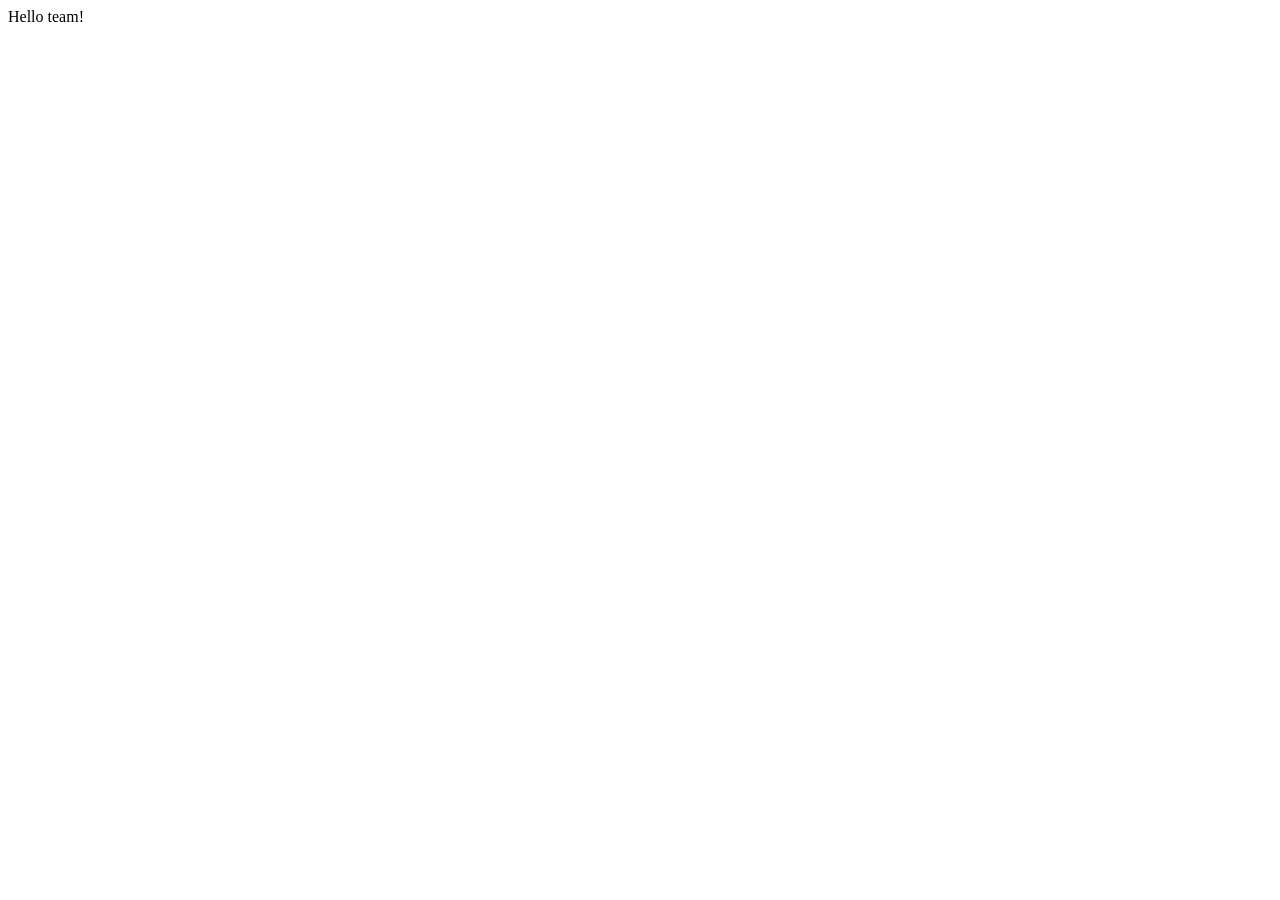
==== index.html @ 4ab6835b "Add index.html" ====
<!DOCTYPE html>
<html lang="en">
<head>
    <meta charset="UTF-8">
    <meta name="viewport" content="width=device-width, initial-scale=1.0">
    <title>Document</title>
</head>
<body>
    Hello team!
</body>
</html>
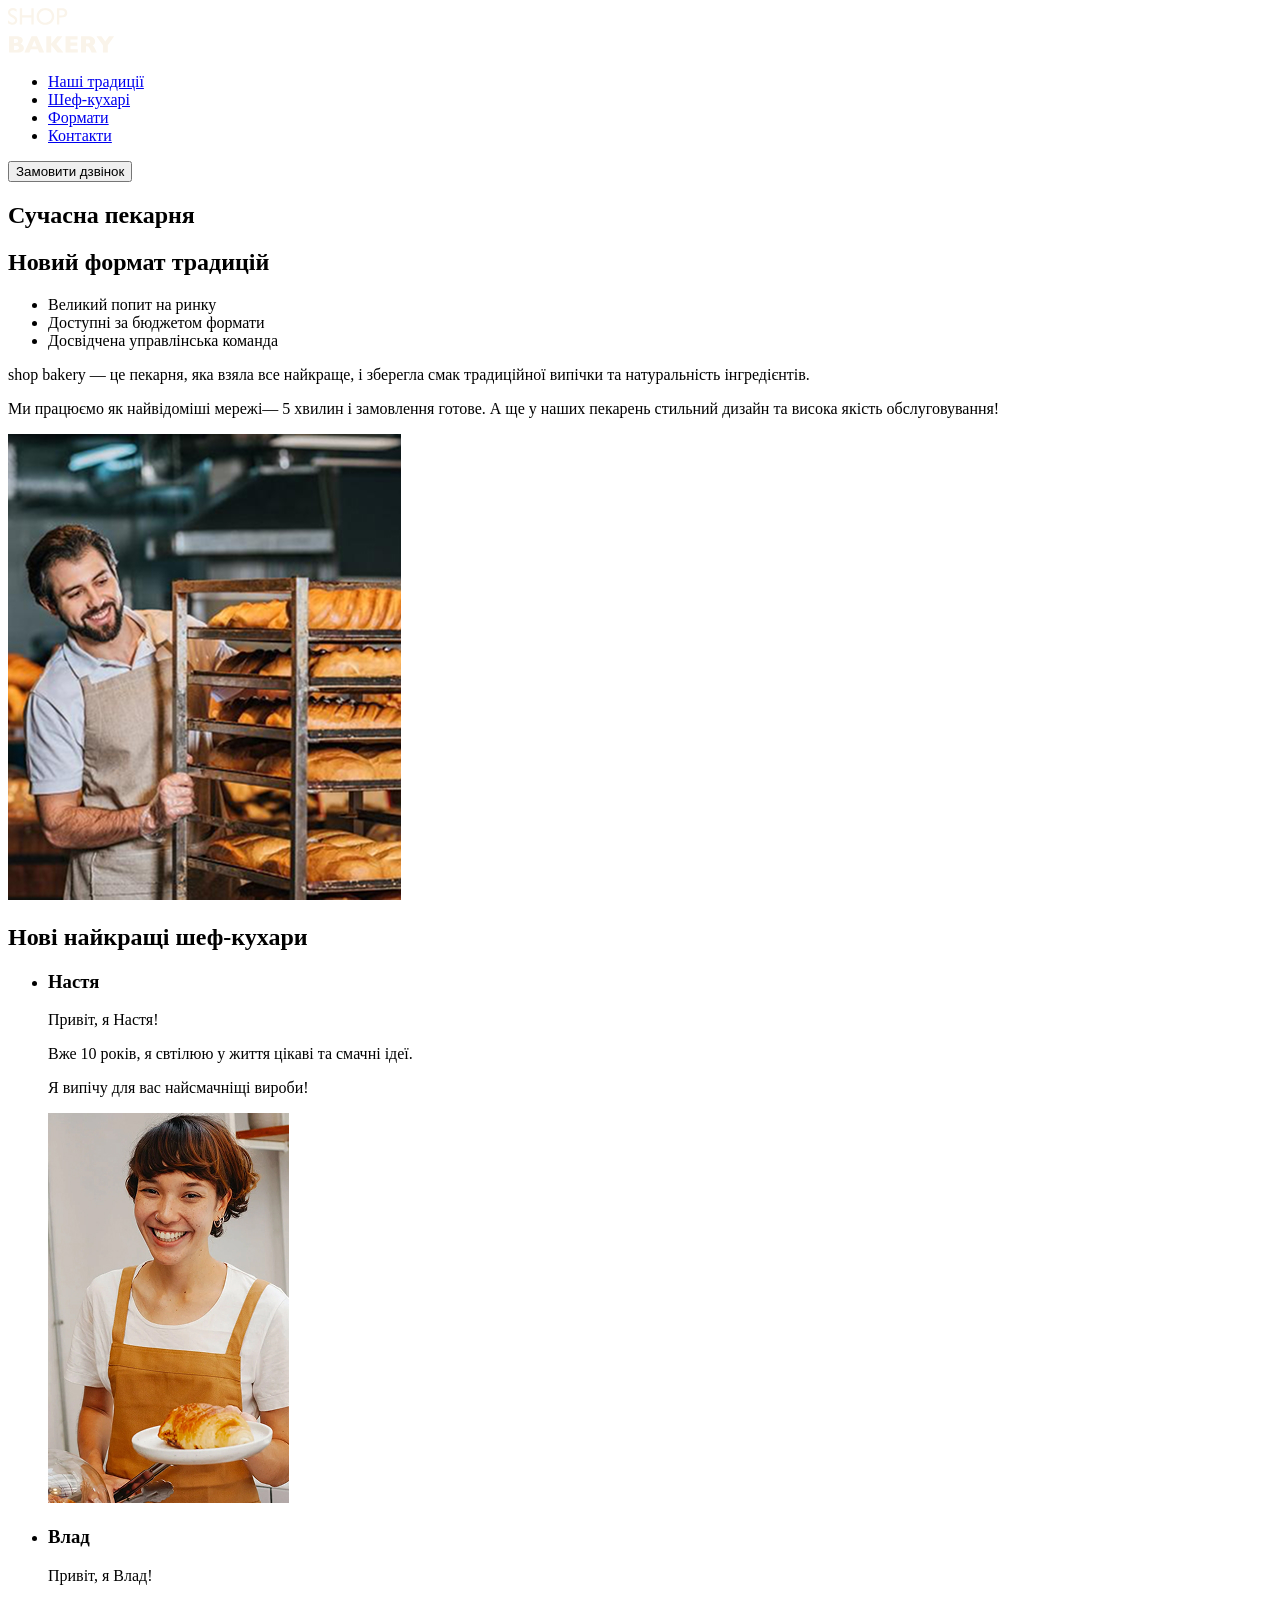
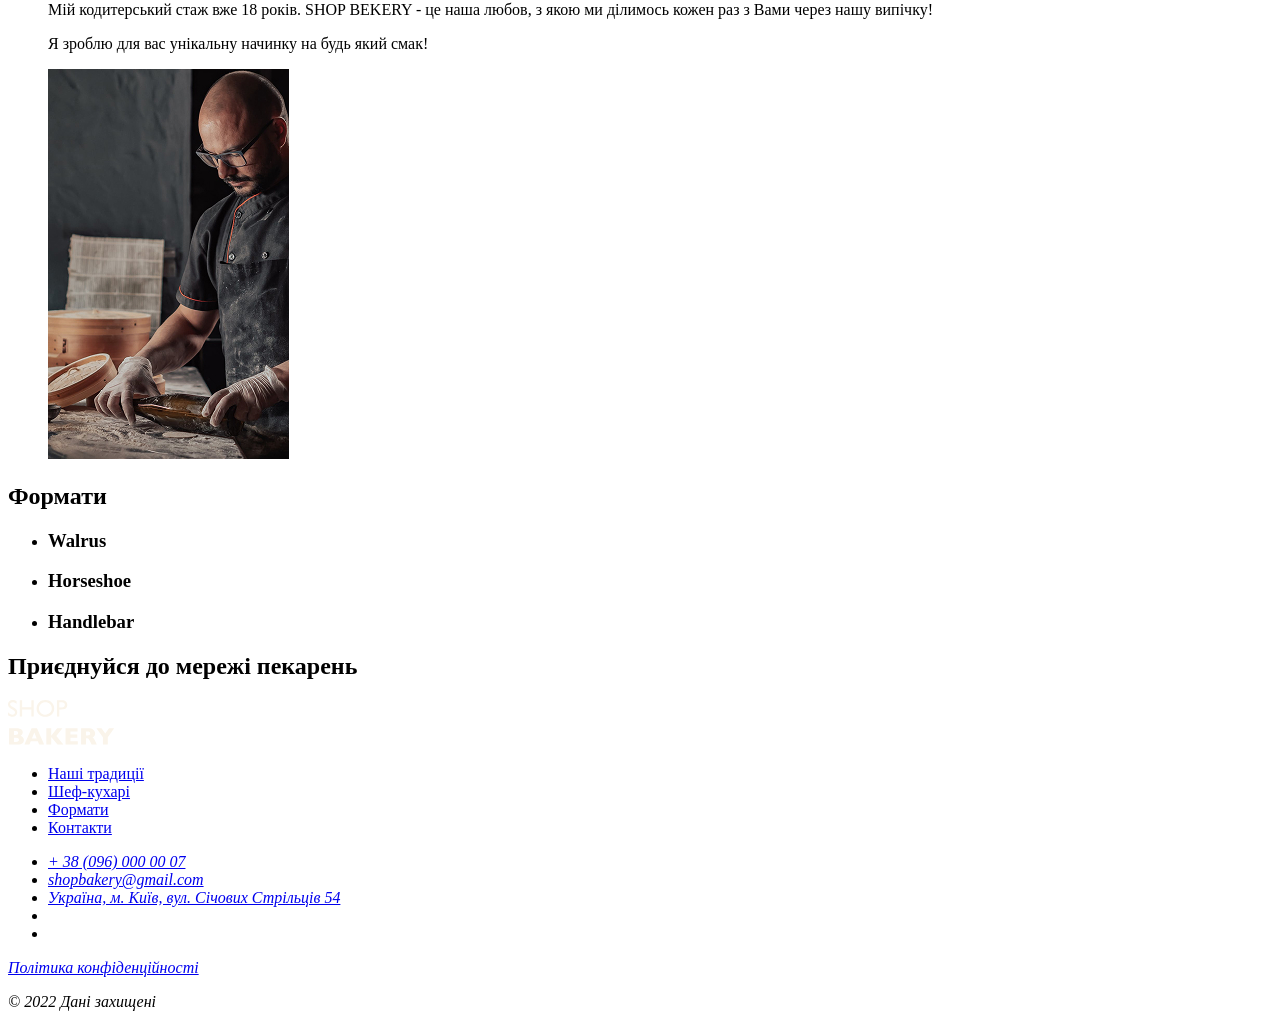
==== commit 063948f6: "Update index.html and add images" ====
--- a/index.html
+++ b/index.html
@@ -1,11 +1,123 @@
-<!DOCTYPE html>
-<html lang="en">
-<head>
-    <meta charset="UTF-8">
-    <meta name="viewport" content="width=device-width, initial-scale=1.0">
-    <title>Document</title>
-</head>
-<body>
-    Hello team!
-</body>
-</html>+<!doctype html>
+<html lang="uk">
+  <head>
+    <meta charset="UTF-8" />
+    <meta http-equiv="X-UA-Compatible" content="IE-edge" />
+    <meta name="viewport" content="width=device-width, initial-scale=1.0" />
+    <title>Сучасна пекарня</title>
+  </head>
+  <body>
+    <header>
+      <nav>
+        <a href="#">
+          <img src="./images/logo.svg" alt="Логотип сучасної пекарні" />
+        </a>
+        <ul>
+          <li><a href="#">Наші традиції</a></li>
+          <li><a href="#">Шеф-кухарі</a></li>
+          <li><a href="#">Формати</a></li>
+          <li><a href="#">Контакти</a></li>
+        </ul>
+      </nav>
+      <button type="submit">Замовити дзвінок</button>
+    </header>
+    <main>
+      <section><h1>Сучасна пекарня</h1></section>
+      <section><h2>Новий формат традицій</h2></section>
+      <ul>
+        <li>Великий попит на ринку</li>
+        <li>Доступні за бюджетом формати</li>
+        <li>Досвідчена управлінська команда</li>
+      </ul>
+      <p>
+        <span>shop bakery</span> — це пекарня, яка взяла все найкраще, і
+        зберегла смак традиційної випічки та натуральність інгредієнтів.
+      </p>
+      <p>
+        Ми працюємо як найвідоміші мережі—
+        <span>5 хвилин і замовлення готове.</span> А ще у наших пекарень
+        стильний дизайн та висока якість обслуговування!
+      </p>
+      <img src="./images/пекар.jpg" alt="Пекар" />
+      <section>
+        <h2>Нові найкращі шеф-кухари</h2>
+        <ul>
+          <li>
+            <article>
+              <h3>Настя</h3>
+            </article>
+            <p>Привіт, я Настя!</p>
+            <p>Вже 10 років, я свтілюю у життя цікаві та смачні ідеї.</p>
+            <p>Я випічу для вас найсмачніщі вироби!</p>
+            <img src="./images/настя.jpg" alt="Настя" />
+          </li>
+          <li>
+            <article>
+              <h3>Влад</h3>
+            </article>
+            <p>Привіт, я Влад!</p>
+            <p>
+              Мій кодитерський стаж вже 18 років. SHOP BEKERY - це наша любов, з
+              якою ми ділимось кожен раз з Вами через нашу випічку!
+            </p>
+            <p>Я зроблю для вас унікальну начинку на будь який смак!</p>
+            <img src="./images/влад.jpg" alt="Влад" />
+          </li>
+        </ul>
+      </section>
+      <section>
+        <h2>Формати</h2>
+        <ul>
+          <li>
+            <article><h3 lang="en">Walrus</h3></article>
+          </li>
+          <li>
+            <article><h3 lang="en">Horseshoe</h3></article>
+          </li>
+          <li>
+            <article><h3 lang="en">Handlebar</h3></article>
+          </li>
+        </ul>
+      </section>
+      <section><h2>Приєднуйся до мережі пекарень</h2></section>
+    </main>
+    <footer>
+      <nav>
+        <a href="#">
+          <img src="./images/logo.svg" alt="Логотип сучасної пекарні" />
+        </a>
+        <ul>
+          <li><a href="#">Наші традиції</a></li>
+          <li><a href="#">Шеф-кухарі</a></li>
+          <li><a href="#">Формати</a></li>
+          <li><a href="#">Контакти</a></li>
+        </ul>
+      </nav>
+      <address>
+        <ul>
+          <li><a href="tel:+380960000007">+ 38 (096) 000 00 07</a></li>
+          <li>
+            <a href="malito:shopbakery@gmail.com">shopbakery@gmail.com</a>
+          </li>
+          <li>
+            <a href="https://maps.app.goo.gl/BNY1CrcKXTStptGw9" target="_blank"
+              >Україна, м. Київ, вул. Січових Стрільців 54</a
+            >
+          </li>
+          <li>
+            <a href="#">
+              <!-- facebook -->
+            </a>
+          </li>
+          <li>
+            <a href="#">
+              <!-- instagram -->
+            </a>
+          </li>
+        </ul>
+        <a href="#" target="_blank">Політика конфіденційності</a>
+        <p>© 2022 Дані захищені</p>
+      </address>
+    </footer>
+  </body>
+</html>
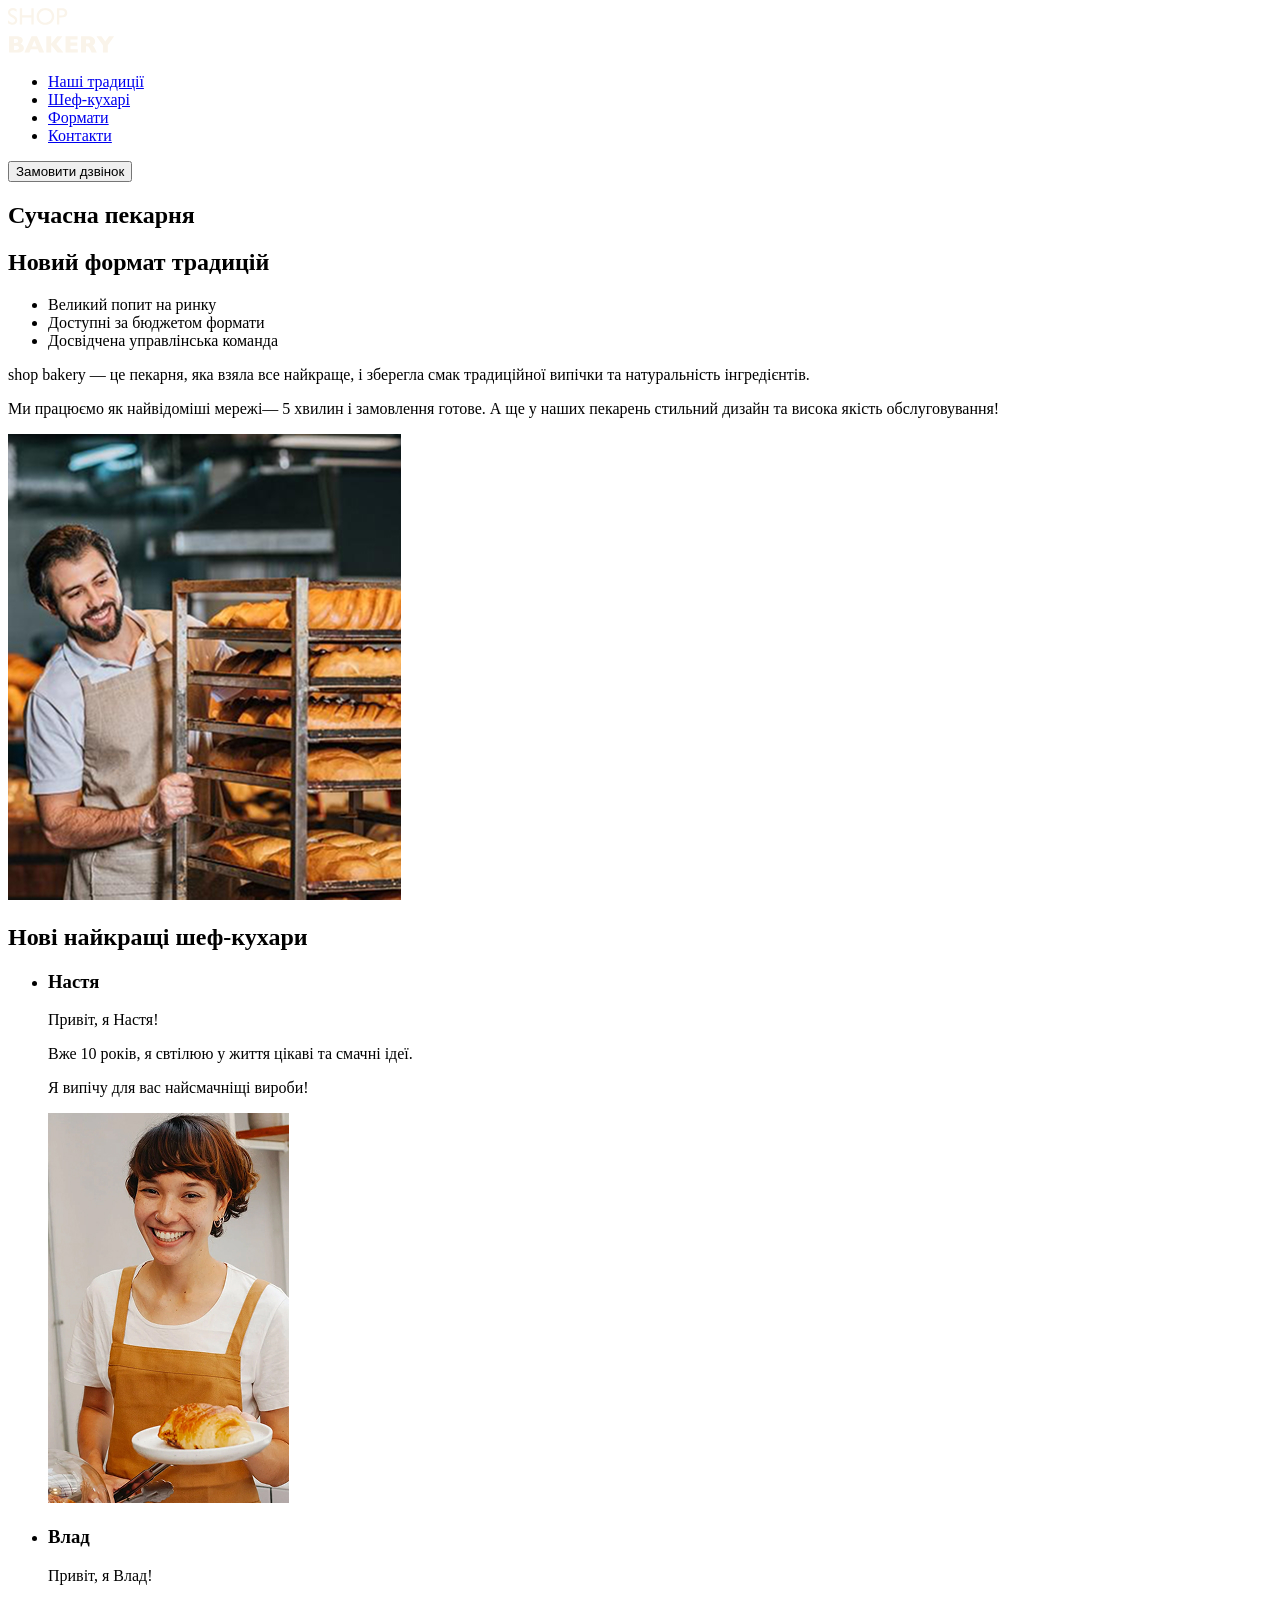
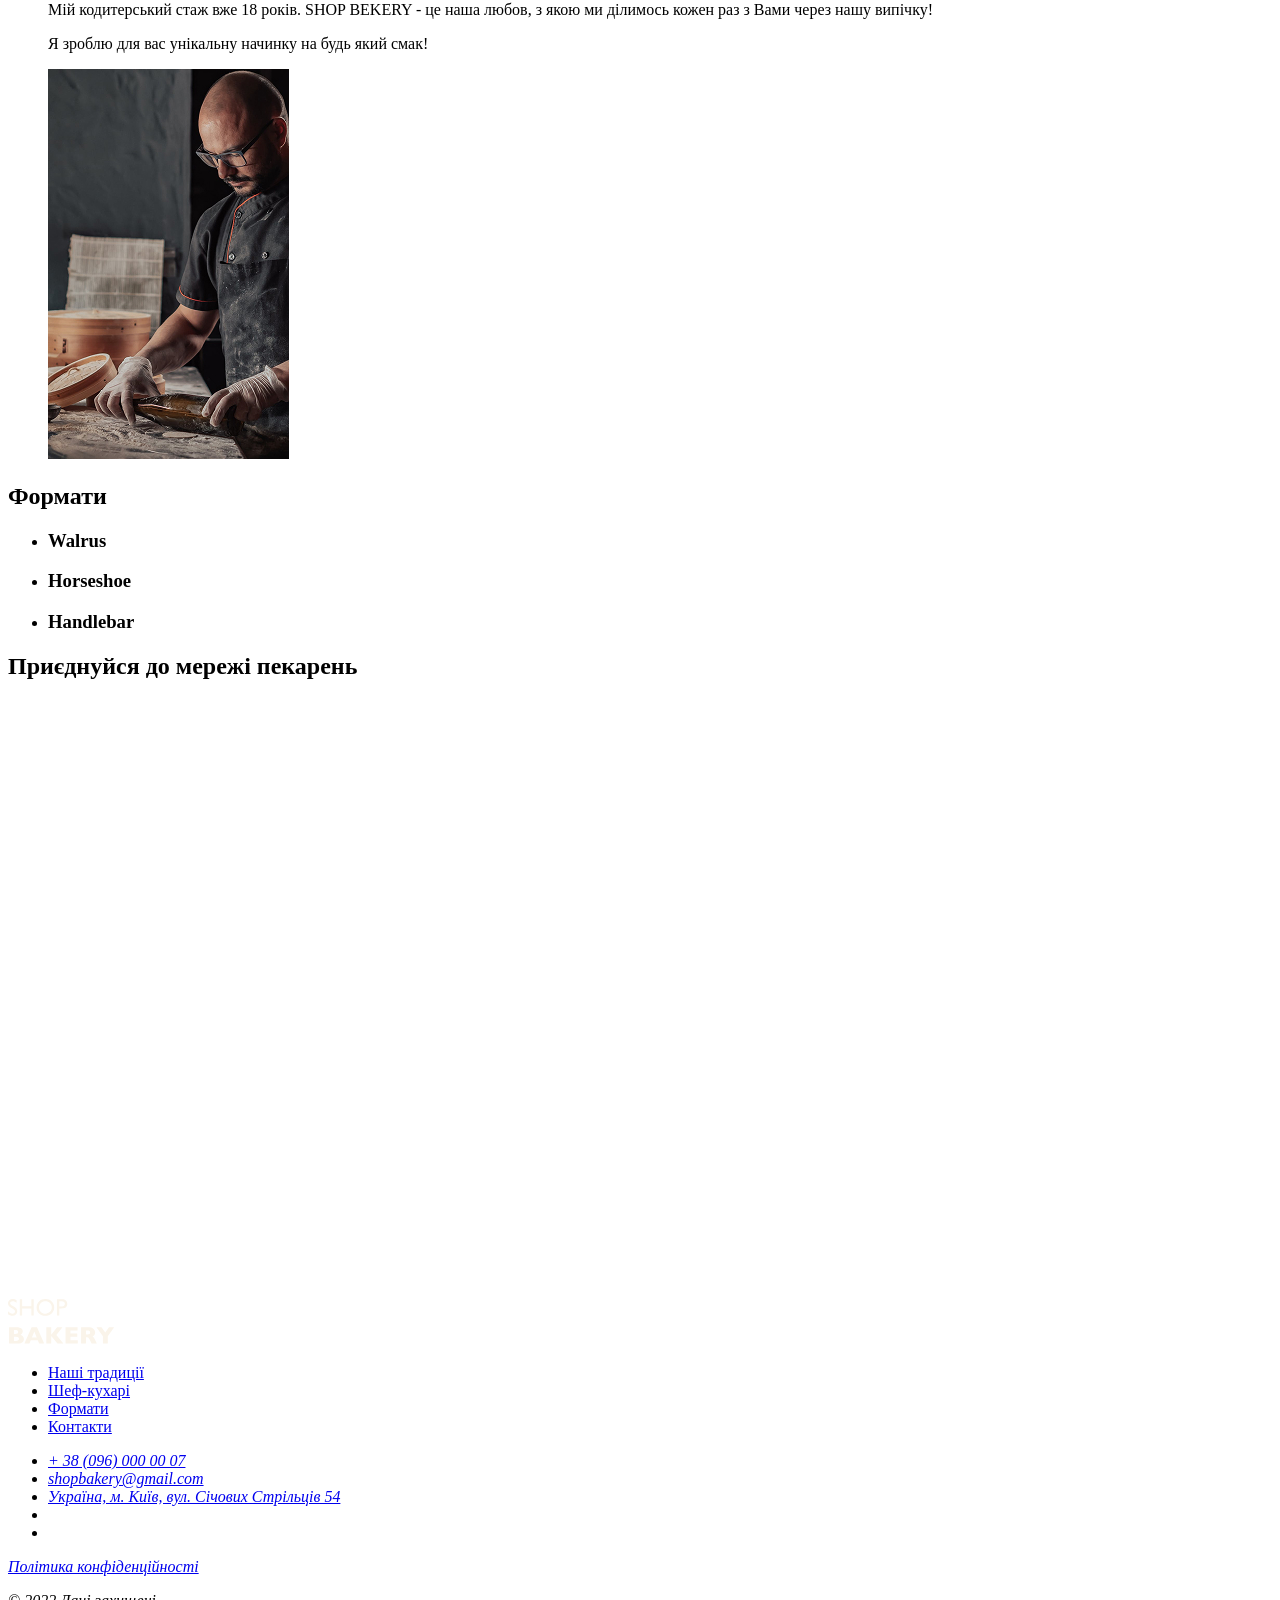
==== commit 09b5a795: "Finish index.html and do test table.html (add audio/video, map)" ====
--- a/index.html
+++ b/index.html
@@ -2,44 +2,48 @@
 <html lang="uk">
   <head>
     <meta charset="UTF-8" />
-    <meta http-equiv="X-UA-Compatible" content="IE-edge" />
+    <meta http-equiv="X-UA-Compatible" content="IE=edge" />
     <meta name="viewport" content="width=device-width, initial-scale=1.0" />
     <title>Сучасна пекарня</title>
   </head>
   <body>
     <header>
       <nav>
-        <a href="#">
+        <a href="/">
           <img src="./images/logo.svg" alt="Логотип сучасної пекарні" />
         </a>
         <ul>
-          <li><a href="#">Наші традиції</a></li>
-          <li><a href="#">Шеф-кухарі</a></li>
-          <li><a href="#">Формати</a></li>
-          <li><a href="#">Контакти</a></li>
+          <li><a href="#traditions-section">Наші традиції</a></li>
+          <li><a href="#chefs-section">Шеф-кухарі</a></li>
+          <li><a href="#formats-section">Формати</a></li>
+          <li><a href="#contacts-section">Контакти</a></li>
         </ul>
       </nav>
       <button type="submit">Замовити дзвінок</button>
     </header>
     <main>
-      <section><h1>Сучасна пекарня</h1></section>
-      <section><h2>Новий формат традицій</h2></section>
-      <ul>
-        <li>Великий попит на ринку</li>
-        <li>Доступні за бюджетом формати</li>
-        <li>Досвідчена управлінська команда</li>
-      </ul>
-      <p>
-        <span>shop bakery</span> — це пекарня, яка взяла все найкраще, і
-        зберегла смак традиційної випічки та натуральність інгредієнтів.
-      </p>
-      <p>
-        Ми працюємо як найвідоміші мережі—
-        <span>5 хвилин і замовлення готове.</span> А ще у наших пекарень
-        стильний дизайн та висока якість обслуговування!
-      </p>
-      <img src="./images/пекар.jpg" alt="Пекар" />
       <section>
+        <h1>Сучасна пекарня</h1>
+      </section>
+      <section id="traditions-section">
+        <h2>Новий формат традицій</h2>
+        <ul>
+          <li>Великий попит на ринку</li>
+          <li>Доступні за бюджетом формати</li>
+          <li>Досвідчена управлінська команда</li>
+        </ul>
+        <p>
+          <span>shop bakery</span> — це пекарня, яка взяла все найкраще, і
+          зберегла смак традиційної випічки та натуральність інгредієнтів.
+        </p>
+        <p>
+          Ми працюємо як найвідоміші мережі—
+          <span>5 хвилин і замовлення готове.</span> А ще у наших пекарень
+          стильний дизайн та висока якість обслуговування!
+        </p>
+        <img src="./images/пекар.jpg" alt="Пекар" />
+      </section>
+      <section id="chefs-section">
         <h2>Нові найкращі шеф-кухари</h2>
         <ul>
           <li>
@@ -65,7 +69,7 @@
           </li>
         </ul>
       </section>
-      <section>
+      <section id="formats-section">
         <h2>Формати</h2>
         <ul>
           <li>
@@ -79,7 +83,18 @@
           </li>
         </ul>
       </section>
-      <section><h2>Приєднуйся до мережі пекарень</h2></section>
+      <section id="contacts-section">
+        <h2>Приєднуйся до мережі пекарень</h2>
+      </section>
+      <iframe
+        src="https://www.google.com/maps/embed?pb=!1m18!1m12!1m3!1d2540.163447036117!2d30.48869837614379!3d50.45668098691569!2m3!1f0!2f0!3f0!3m2!1i1024!2i768!4f13.1!3m3!1m2!1s0x40d4ce637c006b2d%3A0xaf86385f19996ff0!2z0LLRg9C70LjRhtGPINCh0ZbRh9C-0LLQuNGFINCh0YLRgNGW0LvRjNGG0ZbQsiwgNTQsINCa0LjRl9CyLCDQo9C60YDQsNGX0L3QsCwgMDIwMDA!5e0!3m2!1suk!2ses!4v1793212447448!5m2!1suk!2ses"
+        width="603"
+        height="595"
+        style="border: 0"
+        allowfullscreen=""
+        loading="lazy"
+        referrerpolicy="strict-origin-when-cross-origin"
+      ></iframe>
     </main>
     <footer>
       <nav>
@@ -116,7 +131,7 @@
           </li>
         </ul>
         <a href="#" target="_blank">Політика конфіденційності</a>
-        <p>© 2022 Дані захищені</p>
+        <p>&copy; 2022 Дані захищені</p>
       </address>
     </footer>
   </body>
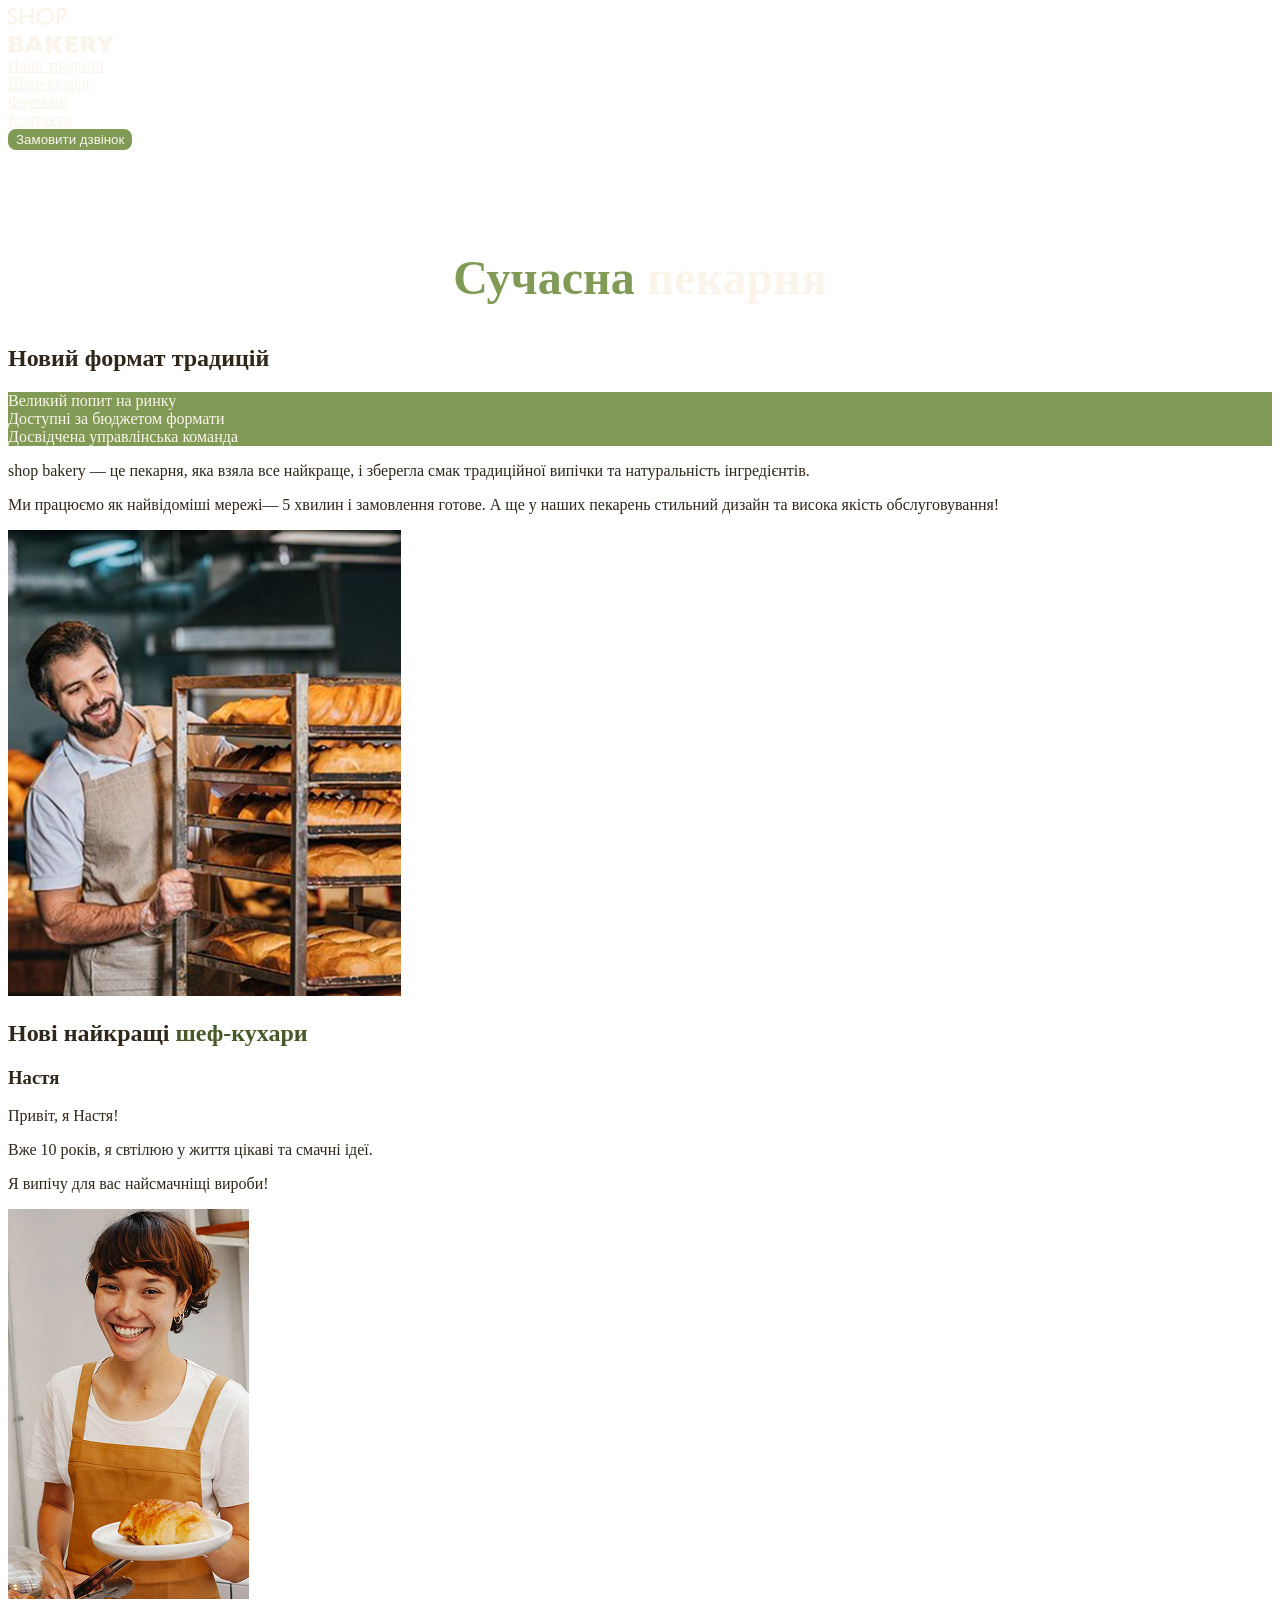
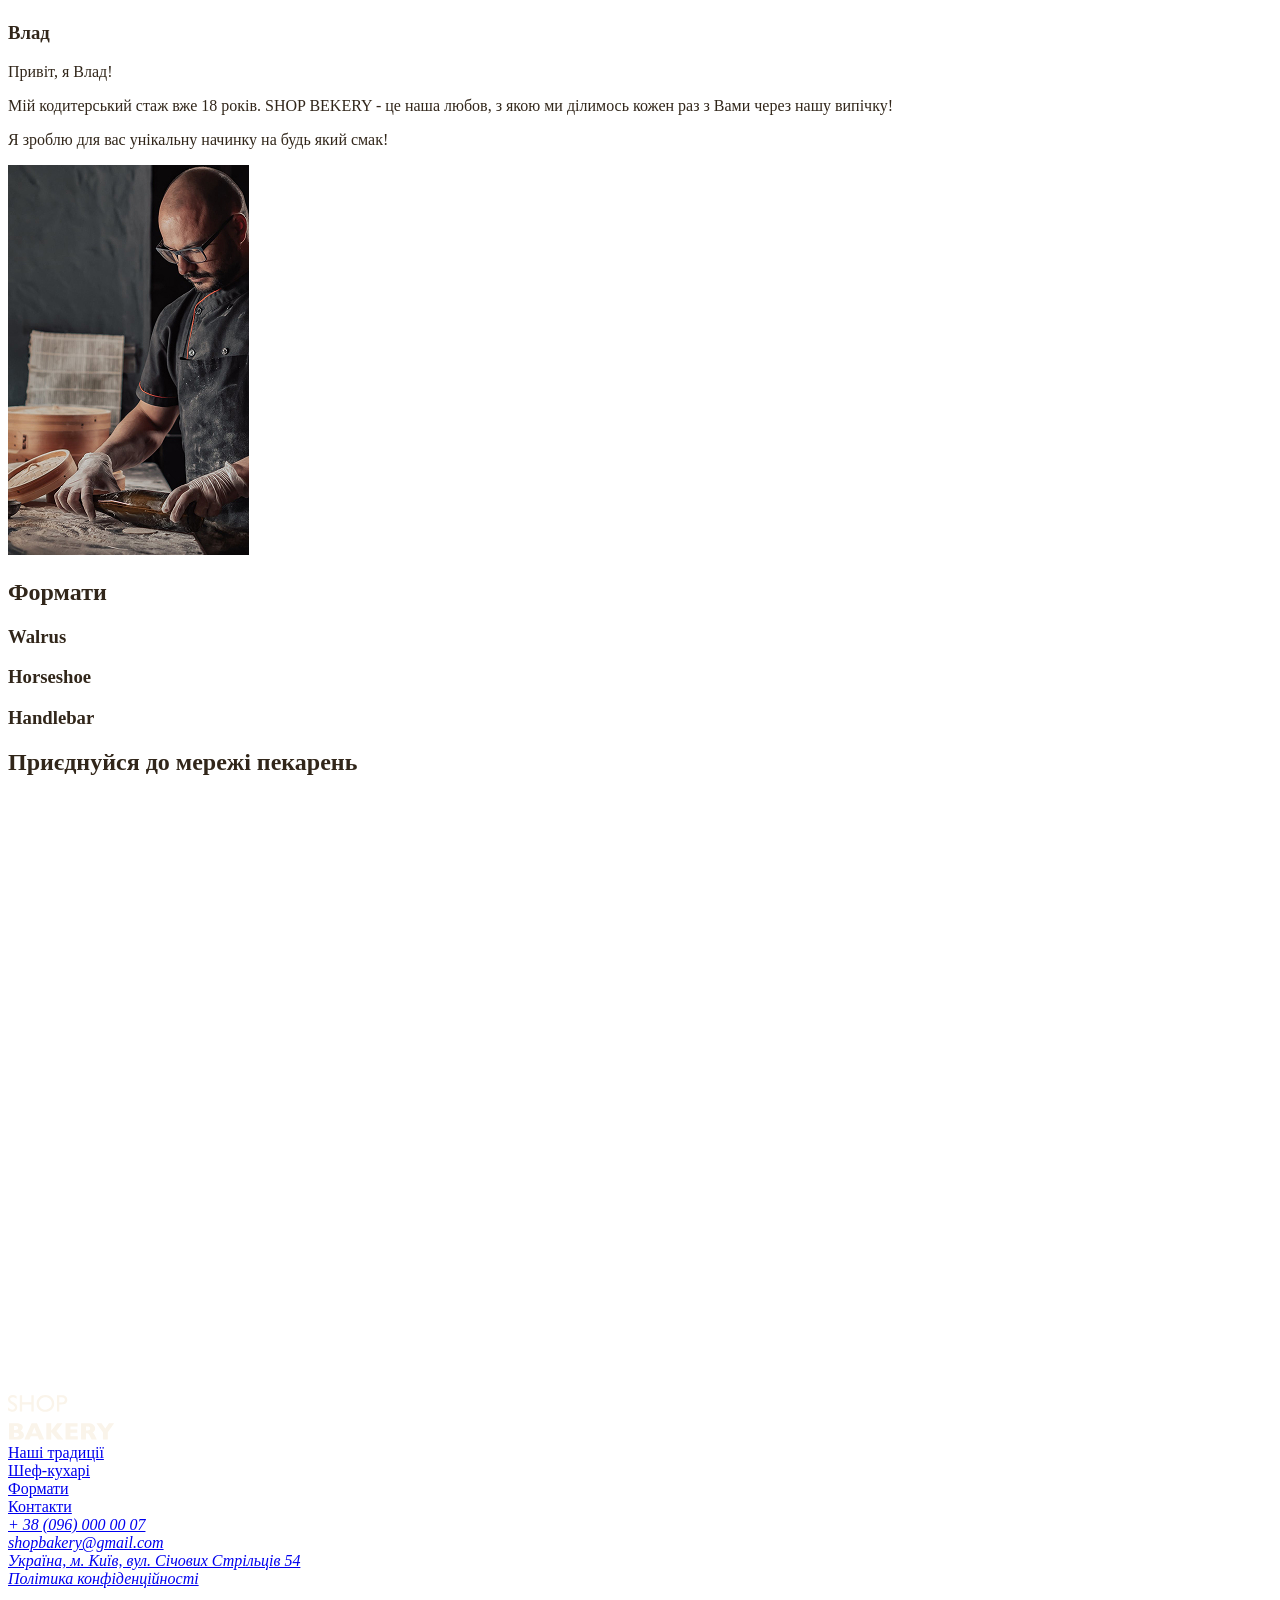
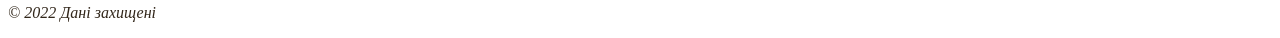
==== commit 564fa12e: "Add styles.css css customs" ====
--- a/index.html
+++ b/index.html
@@ -5,6 +5,7 @@
     <meta http-equiv="X-UA-Compatible" content="IE=edge" />
     <meta name="viewport" content="width=device-width, initial-scale=1.0" />
     <title>Сучасна пекарня</title>
+    <link rel="stylesheet" href="./css/styles.css" />
   </head>
   <body>
     <header>
@@ -13,21 +14,23 @@
           <img src="./images/logo.svg" alt="Логотип сучасної пекарні" />
         </a>
         <ul>
-          <li><a href="#traditions-section">Наші традиції</a></li>
-          <li><a href="#chefs-section">Шеф-кухарі</a></li>
-          <li><a href="#formats-section">Формати</a></li>
-          <li><a href="#contacts-section">Контакти</a></li>
+          <li>
+            <a class="nav-link" href="#traditions-section">Наші традиції</a>
+          </li>
+          <li><a class="nav-link" href="#chefs-section">Шеф-кухарі</a></li>
+          <li><a class="nav-link" href="#formats-section">Формати</a></li>
+          <li><a class="nav-link" href="#contacts-section">Контакти</a></li>
         </ul>
       </nav>
-      <button type="submit">Замовити дзвінок</button>
+      <button class="button-order" type="submit">Замовити дзвінок</button>
     </header>
     <main>
-      <section>
-        <h1>Сучасна пекарня</h1>
+      <section class="main-section">
+        <h1 class="hero-title"><span class="accent">Сучасна</span> пекарня</h1>
       </section>
       <section id="traditions-section">
-        <h2>Новий формат традицій</h2>
-        <ul>
+        <h2 class="section-title">Новий формат традицій</h2>
+        <ul class="advantages-list">
           <li>Великий попит на ринку</li>
           <li>Доступні за бюджетом формати</li>
           <li>Досвідчена управлінська команда</li>
@@ -44,7 +47,9 @@
         <img src="./images/пекар.jpg" alt="Пекар" />
       </section>
       <section id="chefs-section">
-        <h2>Нові найкращі шеф-кухари</h2>
+        <h2 class="section-title">
+          Нові найкращі <span class="accent">шеф-кухари</span>
+        </h2>
         <ul>
           <li>
             <article>
@@ -84,7 +89,7 @@
         </ul>
       </section>
       <section id="contacts-section">
-        <h2>Приєднуйся до мережі пекарень</h2>
+        <h2 class="section-title">Приєднуйся до мережі пекарень</h2>
       </section>
       <iframe
         src="https://www.google.com/maps/embed?pb=!1m18!1m12!1m3!1d2540.163447036117!2d30.48869837614379!3d50.45668098691569!2m3!1f0!2f0!3f0!3m2!1i1024!2i768!4f13.1!3m3!1m2!1s0x40d4ce637c006b2d%3A0xaf86385f19996ff0!2z0LLRg9C70LjRhtGPINCh0ZbRh9C-0LLQuNGFINCh0YLRgNGW0LvRjNGG0ZbQsiwgNTQsINCa0LjRl9CyLCDQo9C60YDQsNGX0L3QsCwgMDIwMDA!5e0!3m2!1suk!2ses!4v1793212447448!5m2!1suk!2ses"
--- a/css/styles.css
+++ b/css/styles.css
@@ -0,0 +1,78 @@
+/* Основні кольори */
+:root {
+  --primary-color-light: #819B57;
+  --primary-color-dark: #465929;
+  --secondary-color: #FAF4EA;
+  --accent-color: #31261A;
+}
+
+/* Кнопка "Замовити дзвінок" */
+.button-order {
+  background-color: var(--primary-color-light);
+  color: var(--secondary-color);
+  border-radius: 8px;
+  border: 2px solid var(--primary-color-light);
+  cursor: pointer;
+}
+
+/*Зміна кольору кнопки при наведенні, фокусі та активному стані */
+.button-order:hover {
+  background-color: transparent;
+  color: var(--primary-color);
+}
+
+/* Зміна кольору кнопки при фокусі (для користувачів, які використовують клавіатуру, використовують для полів введення найчастіше)
+.button-order:focus {
+  color: pink;
+}
+
+Зміна кольору кнопки при активному стані
+.button-order:active {
+  color: pink;
+} */
+
+body {
+  color: var(--accent-color);
+}
+
+/* Стилі для списків та навігаційних посилань */
+ul {
+  list-style: none;
+  padding: 0;
+  margin: 0;
+}
+
+/* Стилі для навігаційних посилань */
+.nav-link {
+  color: var(--secondary-color);
+} 
+
+/* Зміна кольору навігаційних посилань при наведенні */
+.nav-link:hover {
+  color: var(--primary-color-light);
+}
+
+/* Стилі для заголовків та списків переваг */
+.hero-title {
+  font-size: 48px;
+  font-weight: bold;
+  color: var(--secondary-color);
+  text-align: center;
+  margin-top: 100px;
+}
+
+/* Стилі для акцентного тексту в заголовку */
+.hero-title .accent {
+  color: var(--primary-color-light);
+}
+
+/* Стилі для списку переваг */
+.advantages-list {
+  color: var(--secondary-color);
+  background-color: var(--primary-color-light);
+}
+
+/* Стилі для заголовків секцій */
+.section-title .accent {
+  color: var(--primary-color-dark);
+}
